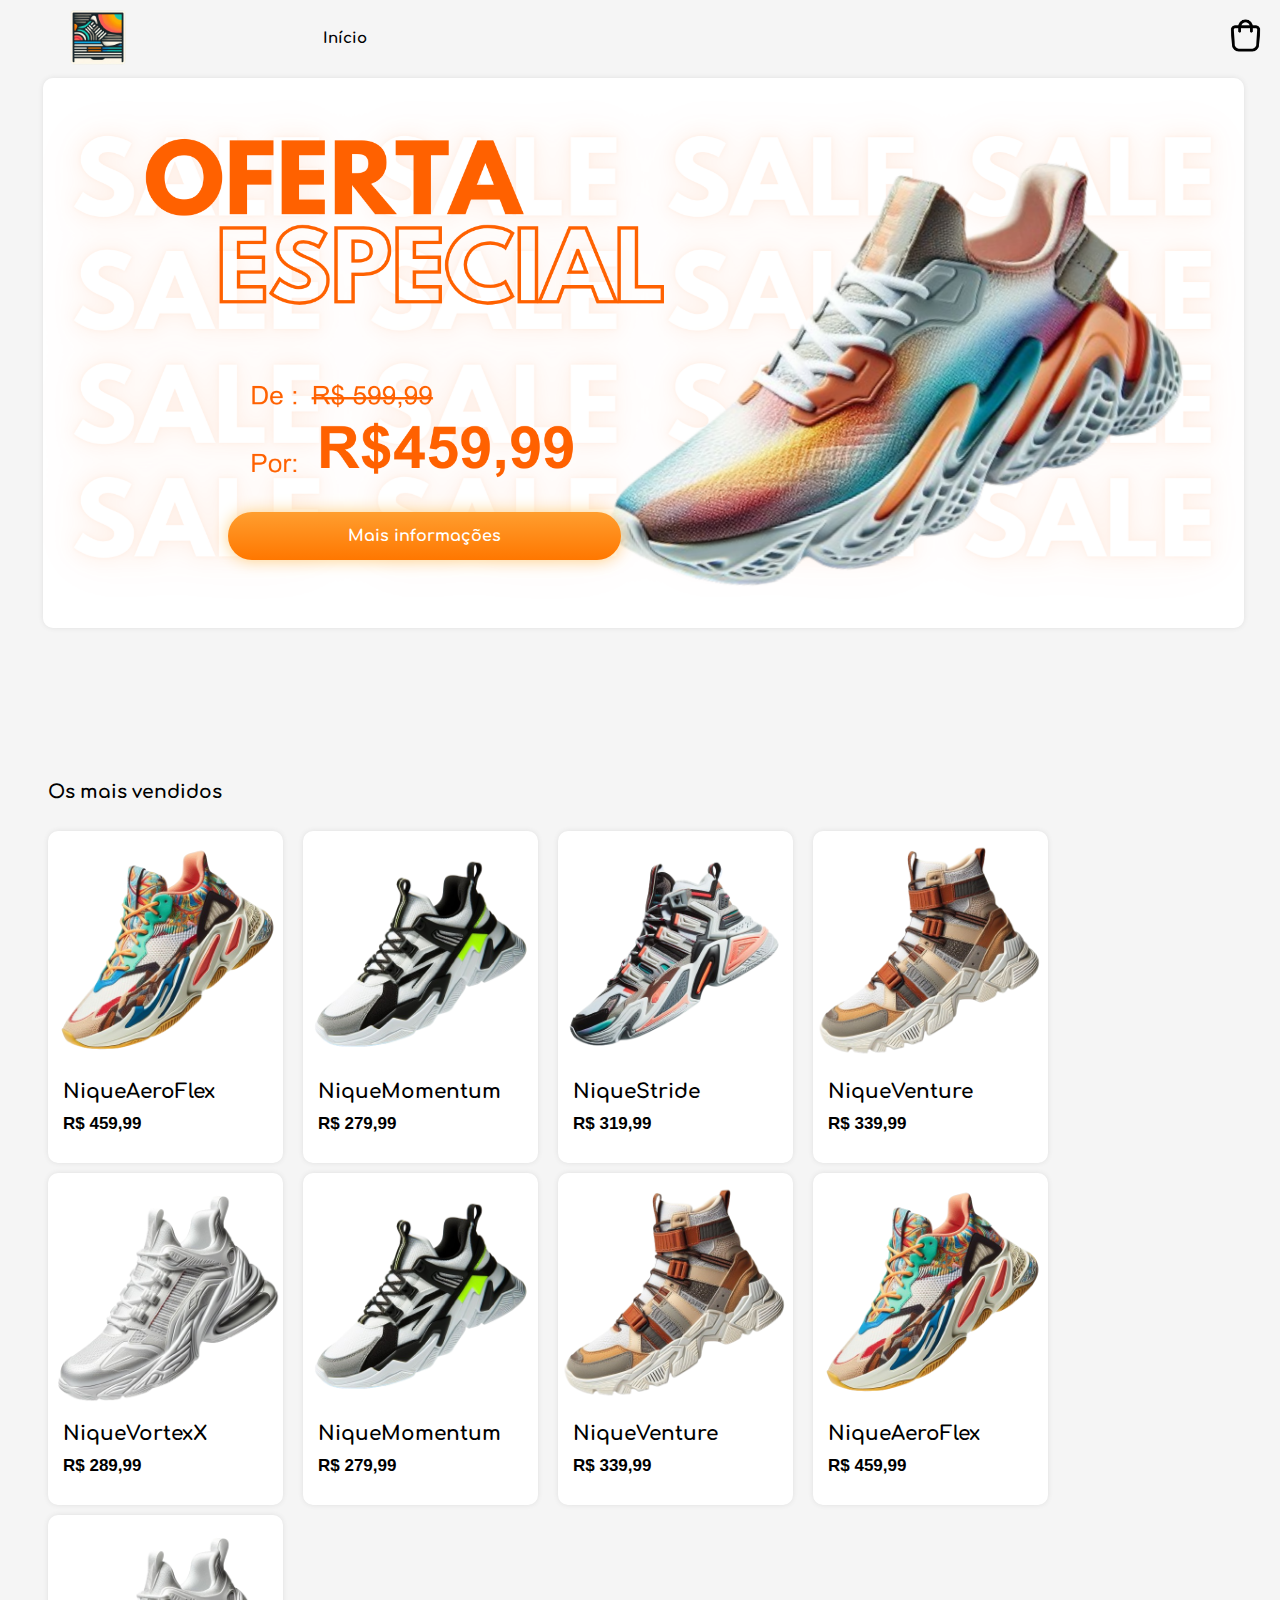
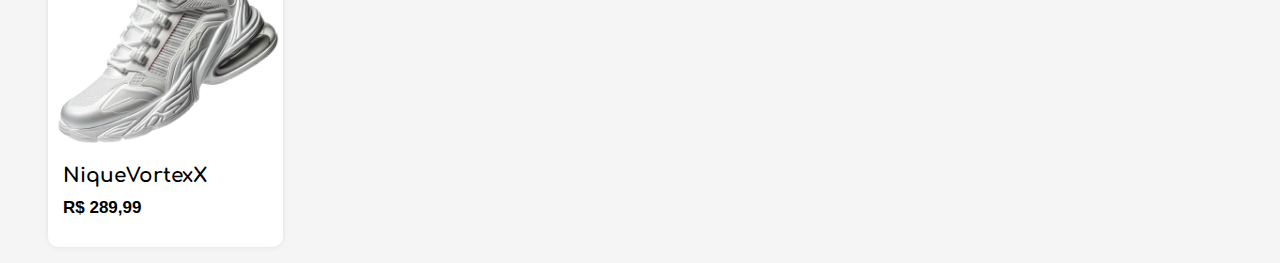
==== index.html @ 0c6fe23d "Add files via upload" ====
<!DOCTYPE html>
<html lang="en">
<head>
    <meta charset="UTF-8">
    <meta name="viewport" content="width=device-width, initial-scale=1.0">
    <title>Nique</title>
    <link rel="stylesheet" href="style.css">
    <!-- Substitua "caminho/do/seu/arquivo.css" pelo caminho real do seu arquivo CSS -->
</head>
<body>
    <header>
        <nav>
            <a href="#" id="inicio">Início</a>
            <img src="logo.png" alt="Logo">
            <img src="sacoladecompras.png" alt="sacola" id="sacola">
        </nav>
    </header>

    <section class="slide1">
        <img src="slide1.png" alt="Slide 1">
        <!-- Substitua "caminho/do/seu/imagem_slide1.jpg" pelo caminho real da sua imagem do slide 1 -->
    </section>

    <a id="comprarAeroflex" href="NiqueAeroFlex.html">Mais informações</a>

    <section>
        <h3>Os mais vendidos</h3>
        <ul>
            <li id="NiqueAeroFlex" onclick="maisInfo(this.id)">
                <img src="NiqueAeroFlex.png" alt="Produto 1">
                <h4>NiqueAeroFlex</h4>
                <h5>R$ 459,99</h5>
            </li>
            <li id="NiqueMomentum" onclick="maisInfo(this.id)">
                <img src="NiqueMomentum.png" alt="Produto 1">
                <h4>NiqueMomentum</h4>
                <h5>R$ 279,99</h5>
            </li>
            <li id="NiqueStride" onclick="maisInfo(this.id)">
                <img src="NiqueStride.png" alt="Produto 1">
                <h4>NiqueStride</h4>
                <h5>R$ 319,99</h5>
            </li>
            <li id="NiqueVenture" onclick="maisInfo(this.id)">
                <img src="NiqueVenture.png" alt="Produto 1">
                <h4>NiqueVenture</h4>
                <h5>R$ 339,99</h5>
            </li>
            <li id="NiqueVortexX" onclick="maisInfo(this.id)">
                <img src="NiqueVortexX.png" alt="Produto 1">
                <h4>NiqueVortexX</h4>
                <h5>R$ 289,99</h5>
            </li>
            <br>
            <li id="NiqueMomentum" onclick="maisInfo(this.id)">
                <img src="NiqueMomentum.png" alt="Produto 1">
                <h4>NiqueMomentum</h4>
                <h5>R$ 279,99</h5>
            </li>
            <li id="NiqueVenture" onclick="maisInfo(this.id)">
                <img src="NiqueVenture.png" alt="Produto 1">
                <h4>NiqueVenture</h4>
                <h5>R$ 339,99</h5>
            </li>
            <li id="NiqueAeroFlex" onclick="maisInfo(this.id)">
                <img src="NiqueAeroFlex.png" alt="Produto 1">
                <h4>NiqueAeroFlex</h4>
                <h5>R$ 459,99</h5>
            </li>
            <li id="NiqueVortexX" onclick="maisInfo(this.id)">
                <img src="NiqueVortexX.png" alt="Produto 1">
                <h4>NiqueVortexX</h4>
                <h5>R$ 289,99</h5>
            </li>
        </ul>
    </section>

    <script src="script.js"></script>
</body>
</html>
---- style.css ----
@import url('https://fonts.googleapis.com/css2?family=Comfortaa:wght@700&family=Josefin+Sans:wght@300&display=swap');
@import url('https://fonts.googleapis.com/css2?family=Comfortaa:wght@300&family=Josefin+Sans:wght@300&display=swap');

body {
    background-color: #f5f5f5;
}

nav {
    display: flex;
    padding:15px;
    position: absolute;
}

nav a {
    font-family: 'Comfortaa', sans-serif;
    text-decoration: none;
    margin-left: 70px;
    margin-top: 7px;
    font-size: 15px;
    color: rgb(164, 164, 164);
}
 
nav a:hover {
    color: black;
    font-weight: bolder;
}

#inicio {
    margin-left: 300px;
    font-weight: bolder;
    color: rgb(0, 0, 0);
}

nav img {
    position: absolute;
    width: 90px;
    margin-top: -30px;
    margin-left: 30px;
}

#sacola {
    font-family: 'Comfortaa', sans-serif;
    margin-left: 1200px;
    padding: 5px 5px;
    margin-top: -10px;
    cursor: pointer;
    width: 35px;
    display: flex;
    justify-content: right;
}

.slide1 img {
    width: 95%;
    height: 550px;
    margin-top: 70px;
    margin-left: 35px;
    box-shadow: 0px 0px 5px rgb(223, 223, 223);
    border-radius: 10px;
}


#comprarAeroflex {
    background-color: rgb(255, 153, 0);
    background-image: linear-gradient(rgb(255, 158, 47), rgb(255, 119, 0));
    box-shadow: 0px 0px 16px rgb(255, 208, 132);
    color: white;
    font-family: 'Comfortaa', sans-serif;
    margin-left: 220px;
    padding: 15px 120px;
    border: none;
    border-radius: 70px;
    cursor: pointer;
    font-weight: bold;
    display: flex;
    position: absolute;
    z-index: 1;
    margin-top: -120px;
    text-decoration: none;
}

#comprarAeroflex:hover {
    background-image: linear-gradient(#f5f5f5, #f5f5f5);
    border-color: rgb(255, 119, 0);
    border-style: solid;
    border-width: 1px;
    color: rgb(255, 119, 0);
}

ul {
    display: flex;
    margin-left: -20px;
    flex-wrap: wrap;
}

section h3 {
    font-family: 'Comfortaa', sans-serif;
    margin-top: 150px;
    margin-left: 40px;
}

ul li {
    background-color: #ffffff;
    box-shadow: 0px 0px 5px rgb(223, 223, 223);
    border-radius: 10px;
    list-style-type: none;
    padding: 10px 0px 0px 0px;
    margin-left: 20px;
    cursor: pointer;
    margin-top: 10px;
}

ul li:hover {
    transform: scale(1.03);
}

ul li img {
    width: 235px;
    margin-bottom: 20px;
}

li h4 {
    font-family: 'Comfortaa', sans-serif;
    font-size: 20px;
    margin-top: -20px;
    margin-left: 15px;
}

li h5 {
    font-family: sans-serif;
    font-size: 17px;
    margin-top: -15px;
    margin-left: 15px;
}
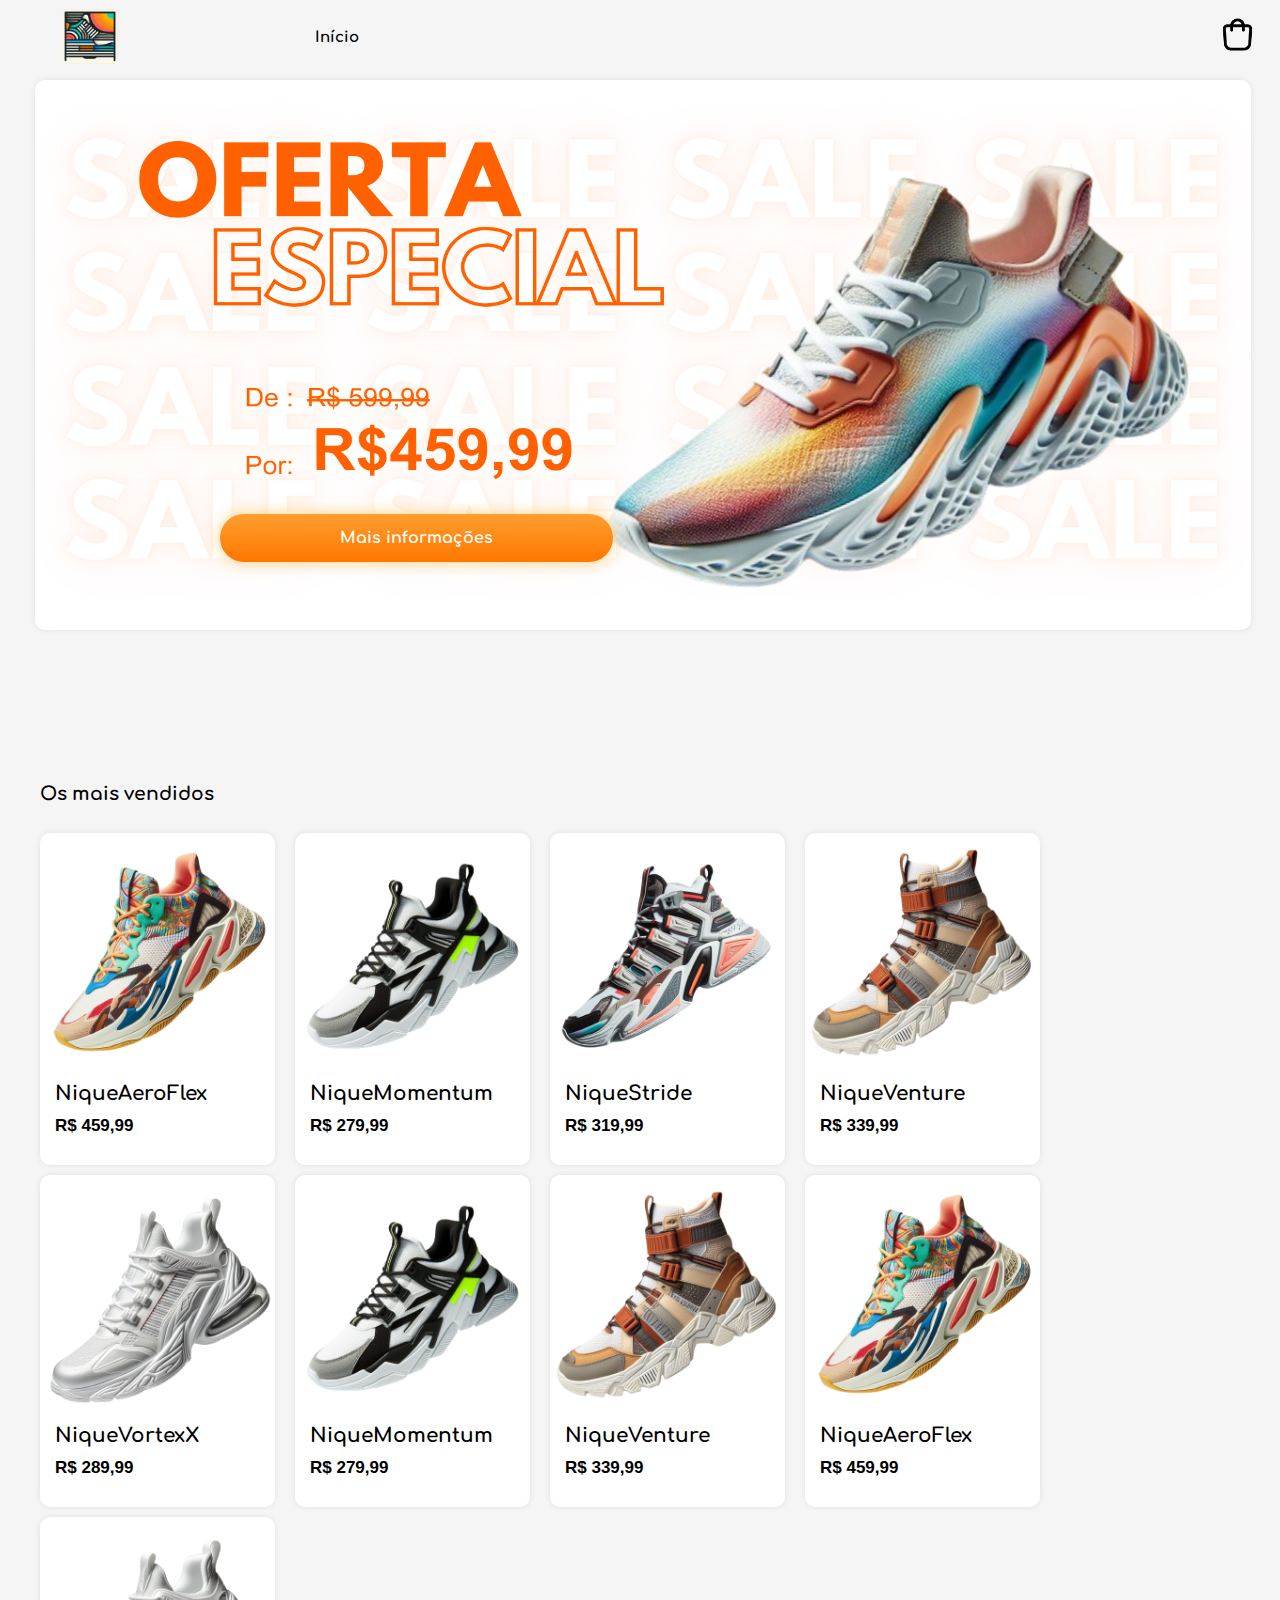
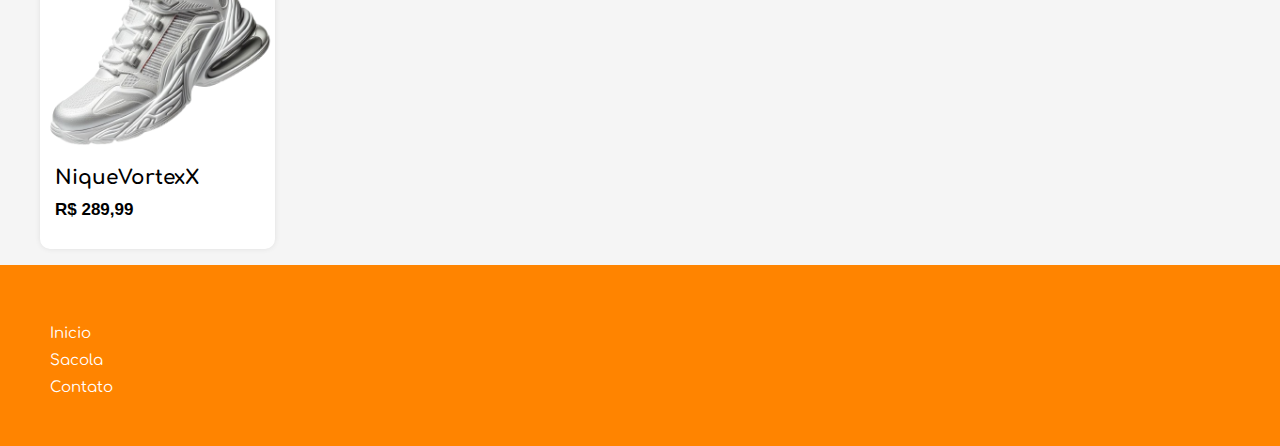
==== commit d37d47d4: "Add files via upload" ====
--- a/index.html
+++ b/index.html
@@ -75,6 +75,12 @@
         </ul>
     </section>
 
+    <footer>
+        <a href="index.html">Inicio</a>
+        <a href="sacola.html">Sacola</a>
+        <a href="">Contato</a>
+    </footer>
+
     <script src="script.js"></script>
 </body>
 </html>
--- a/style.css
+++ b/style.css
@@ -3,12 +3,15 @@
 
 body {
     background-color: #f5f5f5;
+    margin: 0;
+    padding: 0;
 }
 
 nav {
     display: flex;
     padding:15px;
     position: absolute;
+    margin-top: 7px;
 }
 
 nav a {
@@ -52,7 +55,7 @@
 .slide1 img {
     width: 95%;
     height: 550px;
-    margin-top: 70px;
+    margin-top: 80px;
     margin-left: 35px;
     box-shadow: 0px 0px 5px rgb(223, 223, 223);
     border-radius: 10px;
@@ -131,3 +134,121 @@
     margin-top: -15px;
     margin-left: 15px;
 }
+
+footer {
+    background-color: rgb(255, 132, 0);
+    padding: 50px;
+    display: flex;
+    justify-content: center;
+    flex-direction: column;
+    top: 0;
+    left: 0;
+}
+
+footer a {
+    margin-top: 10px;
+    color: white;
+    text-decoration: none;
+    font-family: 'Comfortaa', sans-serif;
+    font-size: 15px;
+}
+
+@media(max-width:674px) {
+
+    nav a {
+        display: none;
+    }
+
+    nav img {
+        position: absolute;
+        width: 60px;
+        margin-top: -20px;
+        margin-left: 10px;
+    }
+
+    #sacola {
+        margin-left: 540px;
+        padding: 5px 5px;
+        margin-top: -10px;
+        cursor: pointer;
+        width: 25px;
+        display: flex;
+        justify-content: right;
+    }
+
+    .slide1 img {
+        width: 91%;
+        height: 280px;
+        margin-top: 70px;
+        margin-left: 30px;
+    }
+
+    #comprarAeroflex {
+        padding: 5px 20px;
+        margin-left: 120px;
+        margin-top: -70px;
+        font-size: 9px;
+    }
+
+    section h3 {
+        margin-top: 50px;
+        font-size: 15px;
+    }
+
+    ul {
+        margin-left: -50px;
+        justify-content: center;
+    }
+
+}
+
+
+@media(max-width:515px) {
+
+    nav a {
+        display: none;
+    }
+
+    nav img {
+        position: absolute;
+        width: 60px;
+        margin-top: -20px;
+        margin-left: 10px;
+    }
+
+    #sacola {
+        margin-left: 420px;
+        padding: 5px 5px;
+        margin-top: -10px;
+        cursor: pointer;
+        width: 25px;
+        display: flex;
+        justify-content: right;
+    }
+
+    .slide1 img {
+        width: 89%;
+        height: 270px;
+        margin-top: 70px;
+        margin-left: 30px;
+    }
+
+    #comprarAeroflex {
+        padding: 5px 20px;
+        margin-left: 105px;
+        margin-top: -65px;
+        font-size: 9px;
+    }
+
+    section h3 {
+        margin-top: 50px;
+        font-size: 15px;
+    }
+
+    ul {
+        margin-left: -60px;
+        justify-content: center;
+
+    }
+
+}